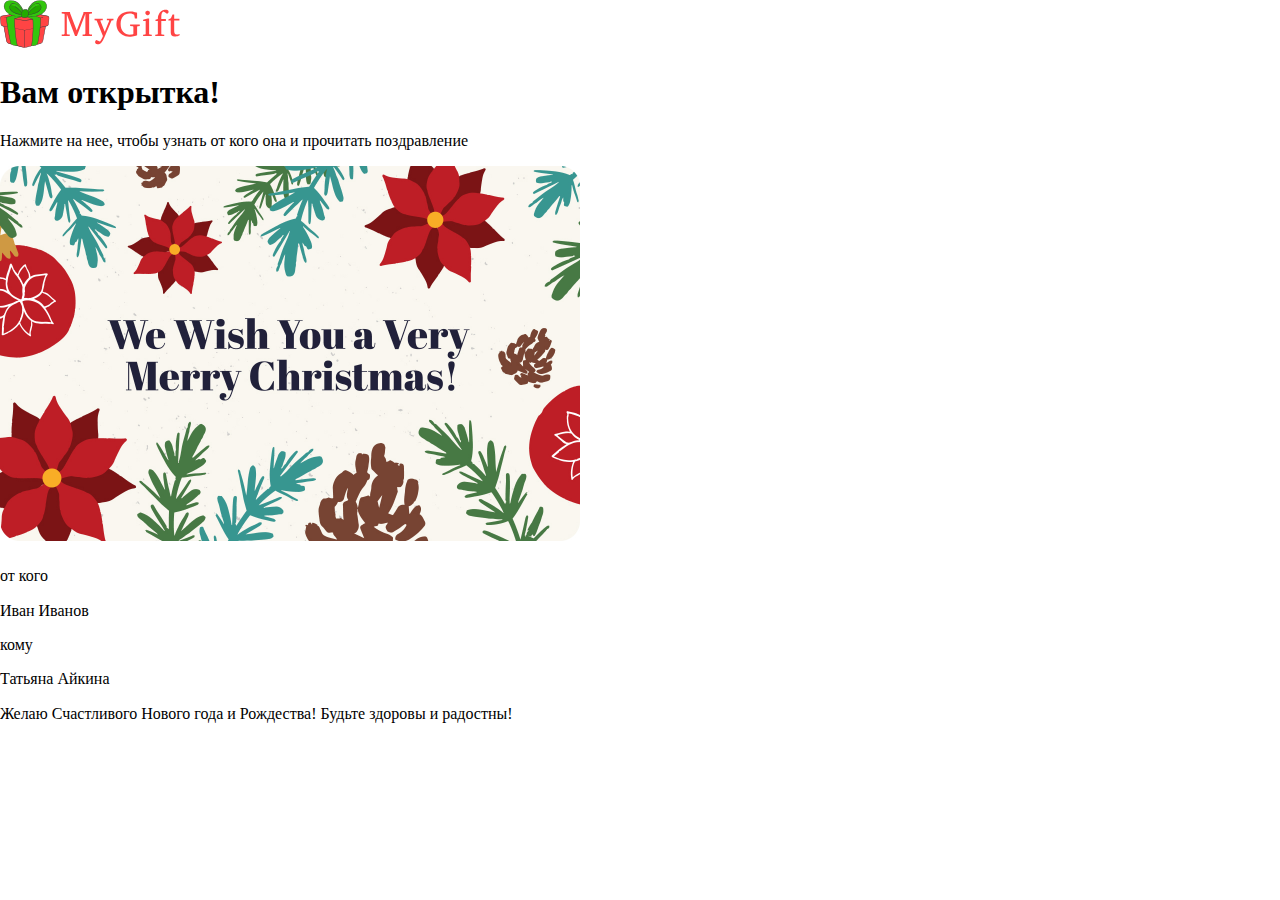
==== card.html @ 6f9e6fca "init project" ====
<!DOCTYPE html>
<html lang="ru">
<head>
    <meta charset="UTF-8">
    <meta name="viewport" content="width=device-width, initial-scale=1.0">
    <title>MyGift</title>
    <link rel="icon" href="img/favicon.svg" type="image/svg+xml">
    <link rel="stylesheet" href="css/normalize.css">
    <link rel="stylesheet" href="css/style.css">
</head>
<body class="body body--congratulation">
    <header class="header">
        <div class="container">
            <img class="header__logo" src="img/logo.svg" alt="Логотип проекта MyGift" width="180" height="48">
        </div>
    </header>

    <section class="congratulation">
        <div class="container">
            <h1 class="congratulation__title">Вам открытка!</h1>
            <p class="congratulation__discription">Нажмите на нее, чтобы узнать от кого она и прочитать поздравление</p>
        </div>

        <div class="card">
            <div class="card__front">
                <img class="card__front-image" src="img/Card_04.jpg" alt="Изображение открытки" width="580" height="375">
            </div>

            <div class="card__back">
                <h1 class="card__back-title"></h1>
                <span class="card__back-sender">от кого</span>
                <p class="card__back-sender">Иван Иванов</p>
                <span class="card__back-receiver">кому</span>
                <p class="card__back-receiver">Татьяна Айкина</p>
                <p class="card__back-congratulation">Желаю Счастливого Нового года и Рождества! Будьте здоровы и радостны!</p>
            </div>
        </div>
        
    </section>
</body>
</html>
---- css/style.css ----
html {
    box-sizing: border-box;
}

*,
*::before,
*::after {
    box-sizing: inherit;
}
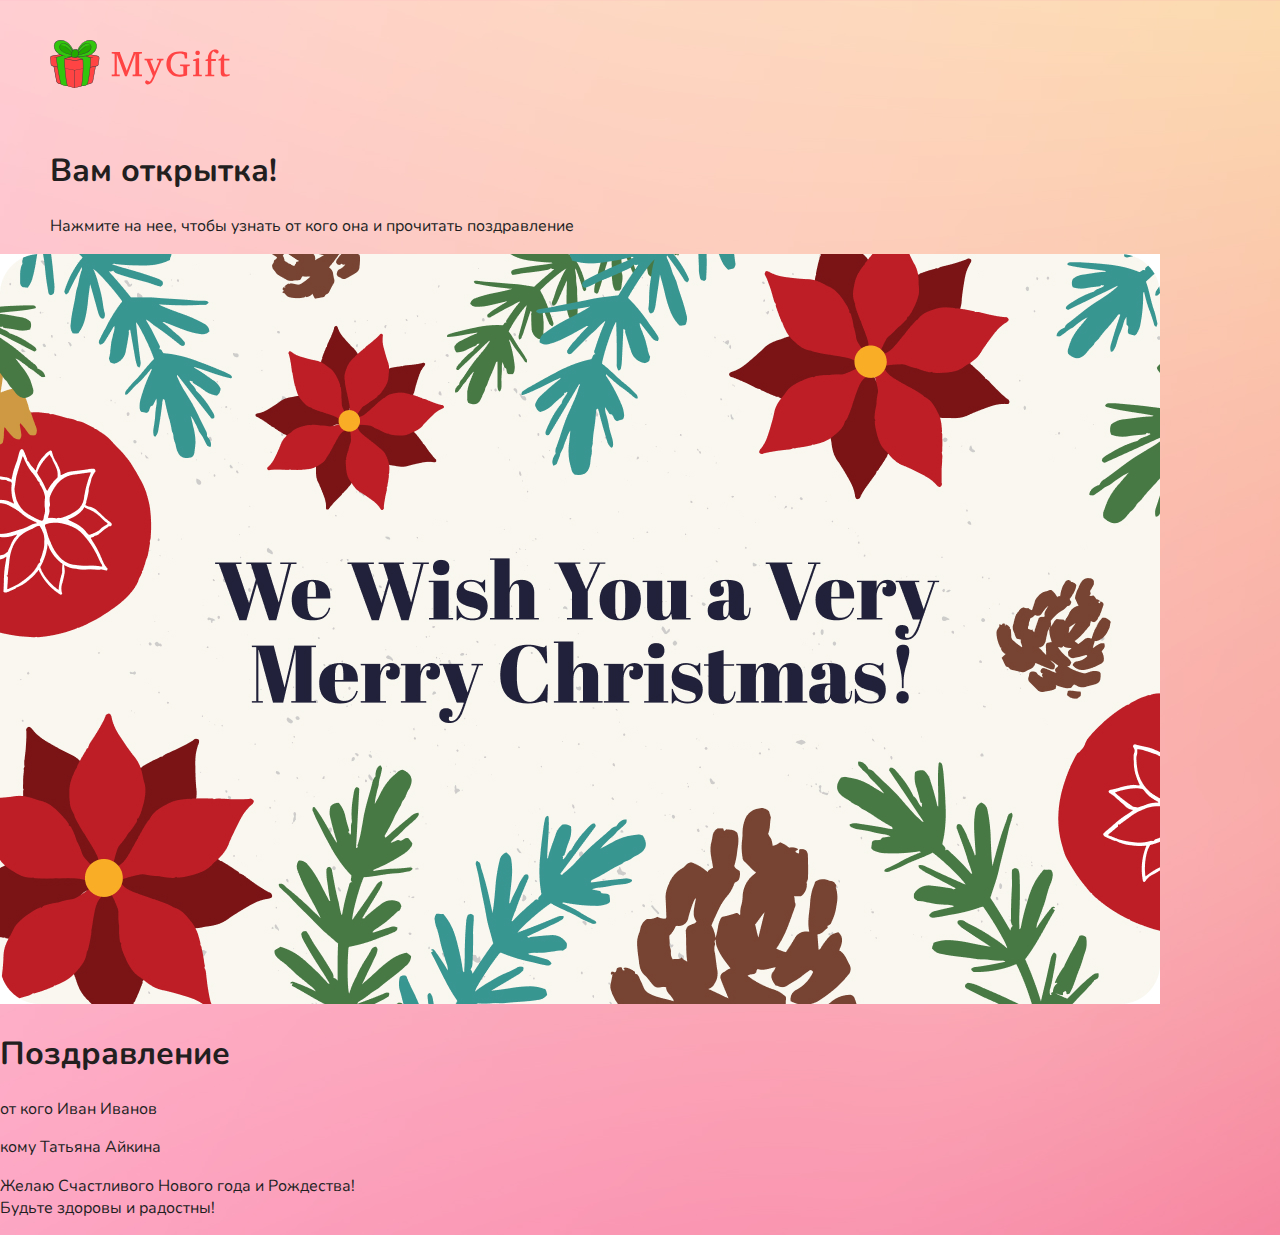
==== commit 53d42a11: "css and card" ====
--- a/card.html
+++ b/card.html
@@ -15,27 +15,41 @@
         </div>
     </header>
 
-    <section class="congratulation">
-        <div class="container">
-            <h1 class="congratulation__title">Вам открытка!</h1>
-            <p class="congratulation__discription">Нажмите на нее, чтобы узнать от кого она и прочитать поздравление</p>
-        </div>
-
-        <div class="card">
-            <div class="card__front">
-                <img class="card__front-image" src="img/Card_04.jpg" alt="Изображение открытки" width="580" height="375">
+    <main class="main-content">
+        <section class="congratulations">
+            <div class="container">
+                <h1 class="congratulation__title">Вам открытка!</h1>
+                <p class="congratulation__discription">Нажмите на нее, чтобы узнать от 
+                    кого она и прочитать поздравление</p>
             </div>
-
-            <div class="card__back">
-                <h1 class="card__back-title"></h1>
-                <span class="card__back-sender">от кого</span>
-                <p class="card__back-sender">Иван Иванов</p>
-                <span class="card__back-receiver">кому</span>
-                <p class="card__back-receiver">Татьяна Айкина</p>
-                <p class="card__back-congratulation">Желаю Счастливого Нового года и Рождества! Будьте здоровы и радостны!</p>
+    
+            <div class="congratulation__card card">
+                <div class="card__inner">
+                    <div class="card__front">
+                        <img class="card__image" src="img/Card_04.jpg" alt="Открытка">
+                    </div>
+        
+                    <div class="card__back">
+                        <h1 class="card__title">Поздравление</h1>
+                        <div class="card__contacts">
+                            <p class="card__detail">
+                                <span class="card__subtitle">от кого</span>
+                                <span class="card__from">Иван Иванов</span>
+                            </p>
+                            
+                            <p class="card__detail">
+                                <span class="card__subtitle">кому</span>
+                                <span class="card__to">Татьяна Айкина</span>
+                            </p>
+                        </div>
+                        <p class="card__message">
+                            Желаю Счастливого Нового года и Рождества! <br>
+                            Будьте здоровы и радостны!
+                        </p>
+                    </div>
+                </div>
             </div>
-        </div>
-        
-    </section>
+        </section>
+    </main>
 </body>
 </html>--- a/css/style.css
+++ b/css/style.css
@@ -1,3 +1,18 @@
+@font-face {
+    font-display: swap;
+    font-family: 'Nunito';
+    font-style: normal;
+    font-weight: 400;
+    src: url('../fonts/nunito-v26-cyrillic_latin-regular.woff2') format('woff2'); /* Chrome 36+, Opera 23+, Firefox 39+, Safari 12+, iOS 10+ */
+}
+@font-face {
+    font-display: swap;
+    font-family: 'Nunito';
+    font-style: normal;
+    font-weight: 700;
+    src: url('../fonts/nunito-v26-cyrillic_latin-700.woff2') format('woff2'); /* Chrome 36+, Opera 23+, Firefox 39+, Safari 12+, iOS 10+ */
+}
+
 html {
     box-sizing: border-box;
 }
@@ -6,4 +21,196 @@
 *::before,
 *::after {
     box-sizing: inherit;
+}
+
+.body {
+    min-width: 320px;
+    min-height: 100vh;
+    font-family: Nunito, sans-serif;
+    -webkit-font-smoothing: antialiased;
+    -moz-osx-font-smoothing: grayscale;
+    text-rendering: optimizeLegibility;
+    -webkit-tap-highlight-color: rgba(0, 0, 0, 0);
+    -webkit-tap-highlight-color: transparent;
+    font-size: 16px;
+    line-height: 1.4;
+    color: #221F1F;
+}
+
+.body--gift {
+    background: #AFE9E2 url(../img/bg-gift.jpg) center/cover;
+}
+
+.body--congratulation {
+    background: #FDCEBF url(../img/bg-congratulation.jpg) center/cover;
+}
+
+.container {
+    max-width: 1240px;
+    margin: 0 auto;
+    padding: 0 30px;
+}
+
+.header {
+    padding: 40px 0;
+}
+.header__logo {
+    display: block;
+    max-width: 100%;
+    height: auto;
+}
+
+/* For gift-page */
+
+.gift {
+    padding: 20px 0 80px;
+}
+
+.gift__title {
+    font-size: 32px;
+    font-weight: 700;
+    line-height: 1.2;
+    margin: 0 0 16px;
+}
+
+.gift__discription {
+    font-size: 20px;
+    font-weight: 400;
+    line-height: 1.4;
+    margin: 0 0 50px;
+}
+
+.gift__wrapper {
+    display: flex;
+    justify-content: space-between;
+    align-items: start;
+    gap: 30px;
+}
+
+.gift__card {
+    max-width: 580px;
+}
+
+.gift__swiper--card {
+    margin-bottom: 20px;
+}
+
+.gift__card-slide {
+    border-radius: 20px;
+    border: 2px solid #4BAA00;
+    overflow: hidden;
+    box-sizing: border-box;
+}
+.gift__card-image {
+    display: block;
+    max-width: 100%;
+    height: auto;
+}
+
+.gift__card-thumb {
+    border-radius: 10px;
+    overflow: hidden;
+}
+.gift__form {
+    max-width: 480px;
+}
+.form {
+    display: grid;
+    grid-template-columns: repeat(2, 1fr);
+    gap: 16px;
+    justify-items: start;
+}
+.form__label {
+    width: 100%;
+}
+.form__label-text {
+    display: block;
+    margin-bottom: 4px;
+}
+.form__field {
+    font: inherit;
+    width: 100%;
+    border-radius: 6px;
+    border: 1px solid #DEDEDE;
+    background-color: #FBFBFB;
+    padding: 8px 16px;
+    outline: none;
+}
+
+.form__field:hover,
+.form__field:focus-visible,
+.form__field:active {
+    border-color: #999;
+}
+
+.form__label--textarea {
+    grid-column: 1 / -1;
+}
+
+.form__field--textarea {
+    resize: vertical;
+    min-height: 150px;
+}
+
+.form__button {
+    border-radius: 32px;
+    background-color: #4BAA00;
+    border: 1px solid transparent;
+    color: #fff;
+    font-weight: 700;
+    padding: 8px 24px;
+    cursor: pointer;
+}
+
+.form__button:hover:not(:disabled) {
+    background-color: #58C601;
+}
+
+.form__button:focus-visible {
+    border-color: #58C601;
+    background-color: #4BAA00;
+}
+
+.form__button:active:not(:disabled) {
+    transform: translate(2px, 2px);
+}
+
+.form__button:disabled {
+    opacity: 0.4;
+    background-color: #4BAA00;
+}
+
+/* For congratulations-page */
+
+.congratulations {
+}
+.congratulation__title {
+}
+.congratulation__discription {
+}
+.congratulation__card {
+}
+.card {
+}
+.card__inner {
+}
+.card__front {
+}
+.card__image {
+}
+.card__back {
+}
+.card__title {
+}
+.card__contacts {
+}
+.card__detail {
+}
+.card__subtitle {
+}
+.card__from {
+}
+.card__to {
+}
+.card__message {
 }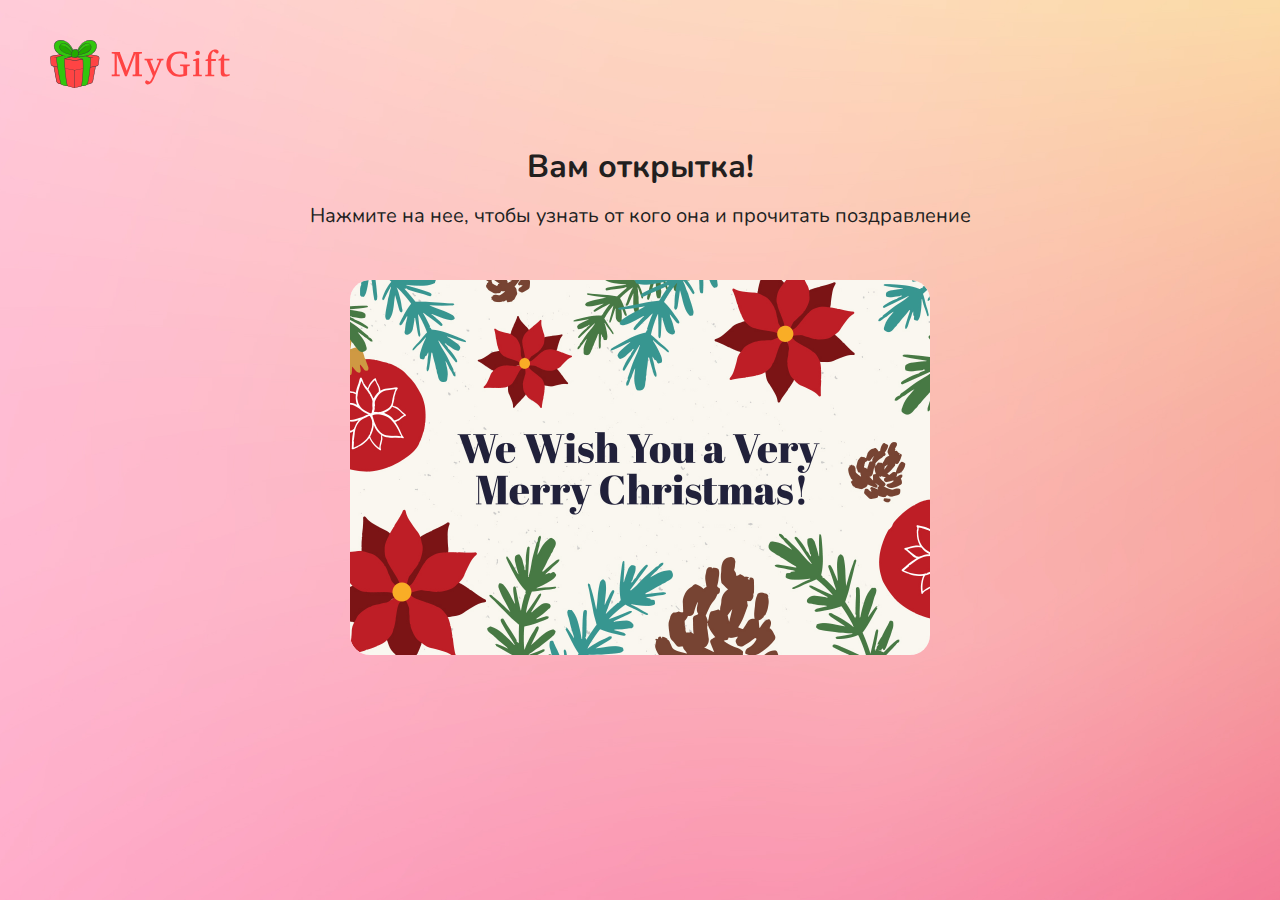
==== commit 7eb50a32: "adaptive" ====
--- a/card.html
+++ b/card.html
@@ -21,34 +21,36 @@
                 <h1 class="congratulation__title">Вам открытка!</h1>
                 <p class="congratulation__discription">Нажмите на нее, чтобы узнать от 
                     кого она и прочитать поздравление</p>
+
+                    <div class="congratulation__card card">
+                        <div class="card__inner">
+                            <div class="card__front">
+                                <img class="card__image" src="img/Card_04.jpg" alt="Открытка">
+                            </div>
+                
+                            <div class="card__back">
+                                <h1 class="card__title">Поздравление</h1>
+                                <div class="card__contacts">
+                                    <p class="card__detail">
+                                        <span class="card__subtitle">от кого</span>
+                                        <span class="card__from">Иван Иванов</span>
+                                    </p>
+                                    
+                                    <p class="card__detail">
+                                        <span class="card__subtitle">кому</span>
+                                        <span class="card__to">Татьяна Айкина</span>
+                                    </p>
+                                </div>
+                                <p class="card__message" data-text="Новый текст">
+                                    Желаю Счастливого Нового года и Рождества! <br>
+                                    Будьте здоровы и радостны!
+                                </p>
+                            </div>
+                        </div>
+                    </div>
             </div>
     
-            <div class="congratulation__card card">
-                <div class="card__inner">
-                    <div class="card__front">
-                        <img class="card__image" src="img/Card_04.jpg" alt="Открытка">
-                    </div>
-        
-                    <div class="card__back">
-                        <h1 class="card__title">Поздравление</h1>
-                        <div class="card__contacts">
-                            <p class="card__detail">
-                                <span class="card__subtitle">от кого</span>
-                                <span class="card__from">Иван Иванов</span>
-                            </p>
-                            
-                            <p class="card__detail">
-                                <span class="card__subtitle">кому</span>
-                                <span class="card__to">Татьяна Айкина</span>
-                            </p>
-                        </div>
-                        <p class="card__message">
-                            Желаю Счастливого Нового года и Рождества! <br>
-                            Будьте здоровы и радостны!
-                        </p>
-                    </div>
-                </div>
-            </div>
+            
         </section>
     </main>
 </body>
--- a/css/style.css
+++ b/css/style.css
@@ -46,9 +46,9 @@
 }
 
 .container {
-    max-width: 1240px;
+    max-width: 1260px;
     margin: 0 auto;
-    padding: 0 30px;
+    padding: 0 40px;
 }
 
 .header {
@@ -62,7 +62,8 @@
 
 /* For gift-page */
 
-.gift {
+.gift, 
+.congratulations {
     padding: 20px 0 80px;
 }
 
@@ -84,11 +85,12 @@
     display: flex;
     justify-content: space-between;
     align-items: start;
-    gap: 30px;
+    gap: 96px;
 }
 
 .gift__card {
     max-width: 580px;
+    width: calc(50% - 16px);
 }
 
 .gift__swiper--card {
@@ -113,6 +115,7 @@
 }
 .gift__form {
     max-width: 480px;
+    width: 100%;
 }
 .form {
     display: grid;
@@ -126,6 +129,7 @@
 .form__label-text {
     display: block;
     margin-bottom: 4px;
+    white-space: nowrap;
 }
 .form__field {
     font: inherit;
@@ -183,34 +187,203 @@
 /* For congratulations-page */
 
 .congratulations {
-}
+    padding-top: 20px;
+    padding-bottom: 145px;
+}
+
 .congratulation__title {
-}
+    font-size: 32px;
+    font-weight: 700;
+    line-height: 1.2;
+    margin: 0 0 16px;
+}
+
 .congratulation__discription {
-}
+    font-size: 20px;
+    font-weight: 400;
+    line-height: 1.4;
+    margin: 0 0 50px;
+}
+
+.congratulation__title,
+.congratulation__discription {
+    text-align: center;
+}
+
 .congratulation__card {
+    margin: 0 auto;
 }
 .card {
-}
+    position: relative;
+    width: 580px;
+    height: 375px;
+    perspective: 1000px;
+}
+
 .card__inner {
-}
+    transform-style: preserve-3d;
+    transition: transform 1s;
+    width: 100%;
+    height: 100%;
+}
+
+.card:hover .card__inner {
+    transform: rotateY(180deg);
+}
+
 .card__front {
+    position: absolute;
+    backface-visibility: hidden;
+    border-radius: 20px;
+    inset: 0;
+    overflow: hidden;
 }
 .card__image {
+    display: block;
+    max-width: 100%;
+    height: auto;
 }
 .card__back {
+    position: absolute;
+    inset: 0;
+    backface-visibility: hidden;
+    border-radius: 20px;
+    background-color: #FFF;
+    transform: rotateY(180deg);
+    padding: 32px;
 }
 .card__title {
-}
+    color: #F44;
+    font-size: 28px;
+    font-weight: 700;
+    line-height: 1.2;
+    margin: 0 0 24px;
+}
+
 .card__contacts {
-}
+    margin-bottom: 24px;
+}
+
 .card__detail {
-}
+    display: flex;
+    gap: 16px;
+    margin: 0 0 8px;
+}
+
+.card__detail:last-child {
+    margin-bottom: 0;
+}
+
 .card__subtitle {
-}
-.card__from {
-}
-.card__to {
-}
+    opacity: 0.3;
+    min-width: 54px;
+}
+
 .card__message {
-}+    font-size: 20px;
+    margin: 0;
+}
+
+/*Adaptive*/
+
+@media (width <= 1080px) {
+
+    /* For gift-page */
+
+    .header {
+        padding: 32px 0 16px;
+    }
+
+    .gift {
+        padding: 16px 0 34px;
+    }
+
+    .gift__title {
+        font-size: 28px;
+        margin-bottom: 12px;
+    }
+    
+    .gift__discription {
+        font-size: 16px;
+        margin-bottom: 24px;
+    }
+    
+    .gift__card {
+        max-width: 464px;
+        width: 100%;
+        padding-top: 8px;
+    }
+    
+    .form {
+        row-gap: 12px;
+    }
+
+    /* For congratulations-page */
+
+    .congratulation__title {
+        font-size: 28px;
+        margin-bottom: 12px;
+    }
+    
+    .congratulation__discription {
+        font-size: 16px;
+        margin-bottom: 32px;
+    }
+}
+
+@media (width <= 980px) {
+    
+    /* For gift-page */
+
+    .container {
+        padding: 0 44px;
+    }
+
+    .gift__wrapper {
+        flex-wrap: wrap;
+    }
+
+    .gift__form {
+        max-width: 100%;
+    }
+}
+
+@media (width <= 680px) {
+    /* For congratulations-page */
+
+    .card {
+        width: calc(100% - 46px);
+    }
+
+    .card__title {
+        font-size: 20px;
+    }
+
+    .card__message {
+        font-size: 16px;
+        content: attr(data-text);
+    }
+}
+
+
+
+@media (width <= 580px) {
+    
+    /* For gift-page */
+
+    .container {
+        padding: 0 16px;
+    }
+
+    .header {
+        padding-top: 24px
+    }
+
+    .gift__card-thumb {
+        border-radius: 4px;
+    }
+
+    .form {
+        grid-template-columns: 1fr;
+    }
+}
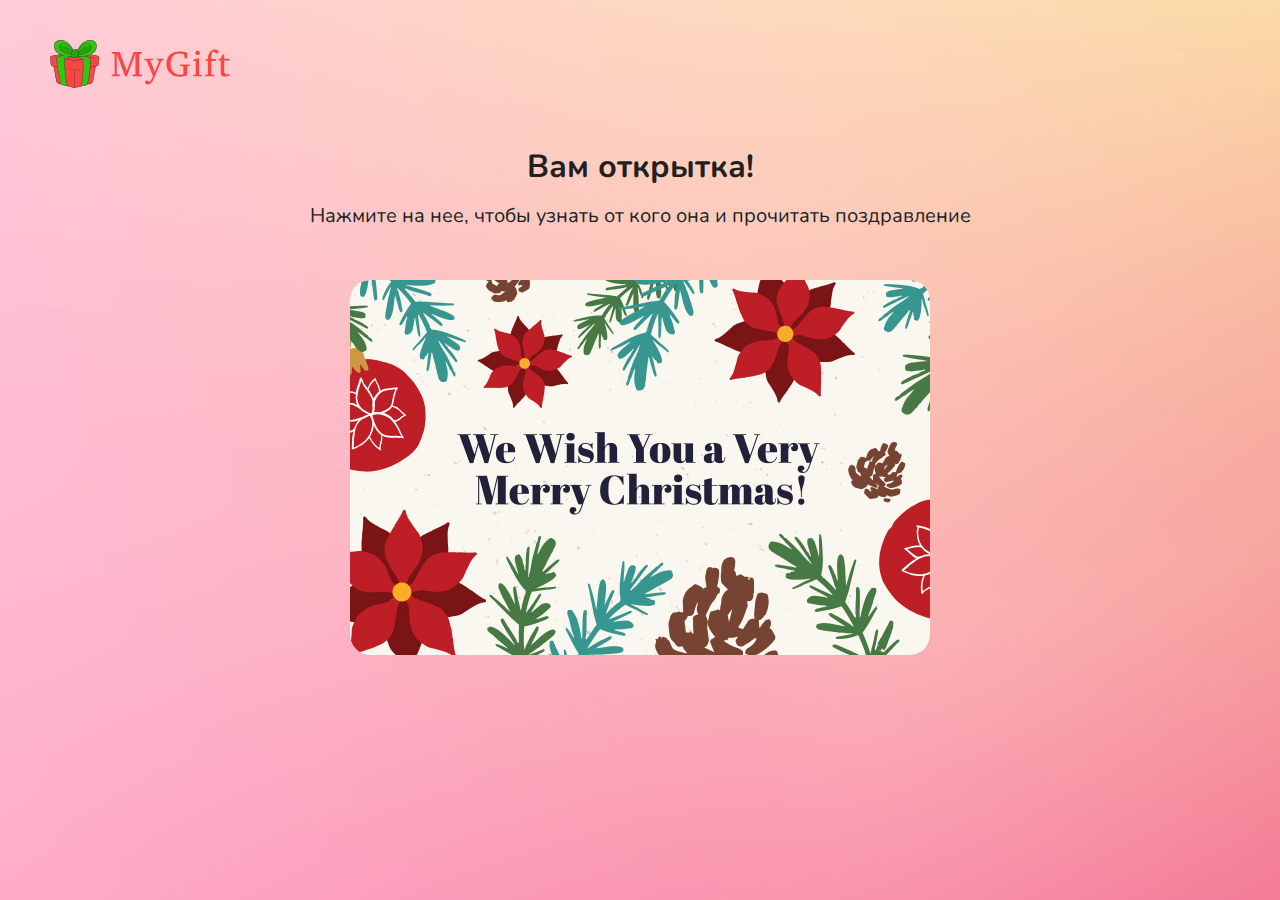
==== commit a5293a1b: "adptive+resize" ====
--- a/card.html
+++ b/card.html
@@ -7,6 +7,8 @@
     <link rel="icon" href="img/favicon.svg" type="image/svg+xml">
     <link rel="stylesheet" href="css/normalize.css">
     <link rel="stylesheet" href="css/style.css">
+
+    <script src="js/scriptCard.js" defer></script>
 </head>
 <body class="body body--congratulation">
     <header class="header">
@@ -41,7 +43,7 @@
                                         <span class="card__to">Татьяна Айкина</span>
                                     </p>
                                 </div>
-                                <p class="card__message" data-text="Новый текст">
+                                <p class="card__message">
                                     Желаю Счастливого Нового года и Рождества! <br>
                                     Будьте здоровы и радостны!
                                 </p>
--- a/css/style.css
+++ b/css/style.css
@@ -113,6 +113,7 @@
     border-radius: 10px;
     overflow: hidden;
 }
+
 .gift__form {
     max-width: 480px;
     width: 100%;
@@ -215,7 +216,7 @@
 }
 .card {
     position: relative;
-    width: 580px;
+    max-width: 580px;
     height: 375px;
     perspective: 1000px;
 }
@@ -242,6 +243,8 @@
     display: block;
     max-width: 100%;
     height: auto;
+    border-radius: 20px;
+    overflow: hidden;
 }
 .card__back {
     position: absolute;
@@ -352,16 +355,30 @@
     /* For congratulations-page */
 
     .card {
-        width: calc(100% - 46px);
+        /*width: calc(100% - 46px);*/
+        margin-bottom: 20px;
+        height: calc((186 / 288 * 100vw) + 20px);
     }
 
     .card__title {
         font-size: 20px;
+        margin-bottom: 16px;
     }
 
     .card__message {
         font-size: 16px;
-        content: attr(data-text);
+    }
+
+    .card__back {
+        padding: 24px;
+    }
+
+    .card__contacts {
+        margin-bottom: 0;
+    }
+
+    .card__subtitle {
+        opacity: 0.5;
     }
 }
 
